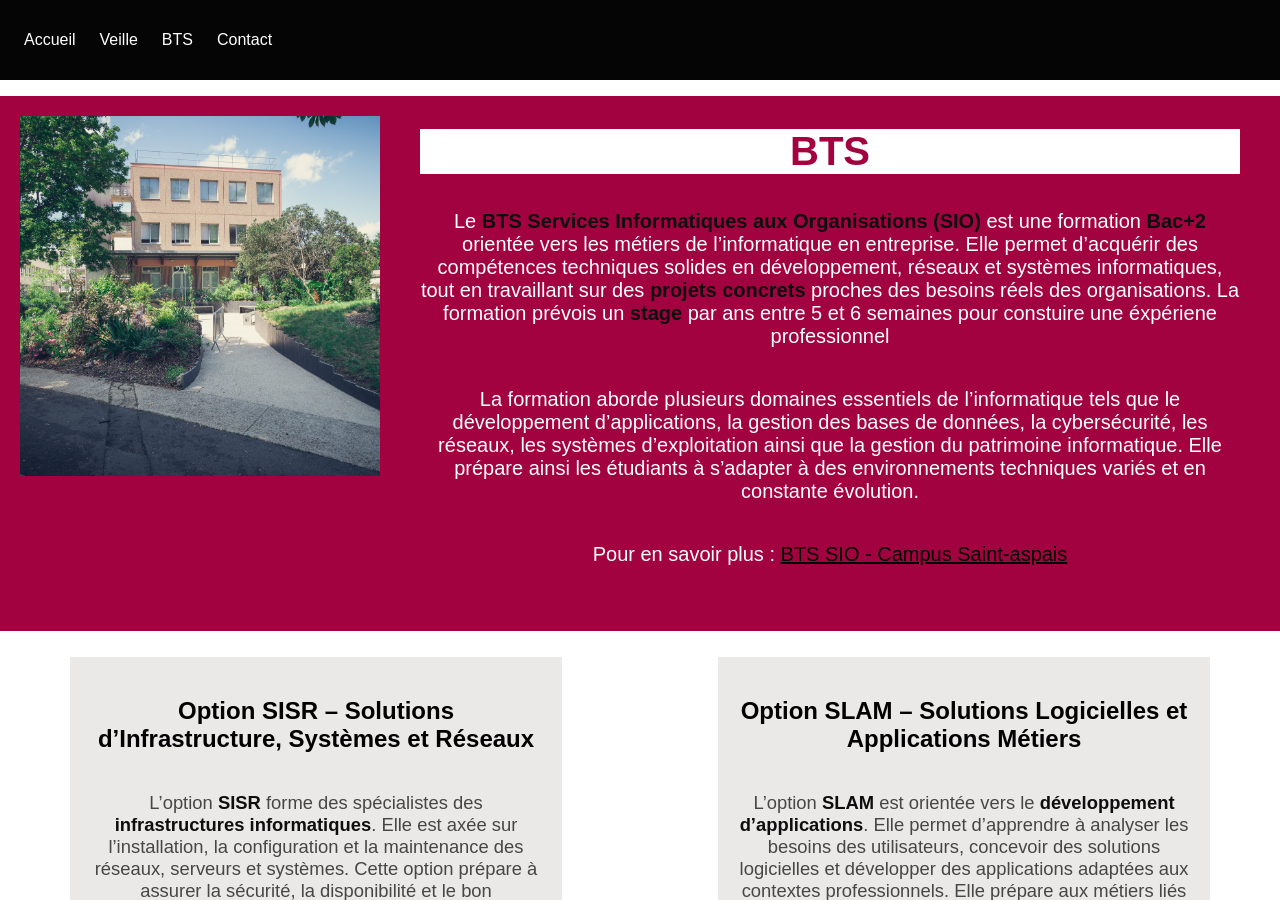
==== bts.html @ 5e5732c6 "modification de pages" ====
<!DOCTYPE html>
<html lang="en">
<head>
    <meta charset="UTF-8">
    <meta name="viewport" content="width=device-width, initial-scale=1.0">
    <title>Document</title>
    <link rel="stylesheet" href="css/style.css?v=<?= time(); ?>">
    <link rel="stylesheet" href="css/bts.css?v=<?= time(); ?>">
</head>
<body>

    <div class="portfolio">
    <div id="bts-wrapper">
        <section id="bts" class="screen">
            
            <div id="Navbar" class="navbar">
                <ul>
                    <li><a href="index.html">Accueil</a></li>
                    <li><a href="veille.html">Veille</a></li>
                    <li><a href="bts.html">BTS</a></li>
                    <li><a href="contact.html">Contact</a></li>
                </ul>
            </div>
            <div id="Contenu1" class="box">
                <img src="images\saintaspais-bts.jpg" alt="BTS SIO">
                <div class="contenu-texte">
                    <h2>BTS</h2>
                    <p>Le <strong>BTS Services Informatiques aux Organisations (SIO)</strong> est une formation <strong>Bac+2</strong> orientée vers les métiers de l’informatique en entreprise. Elle permet d’acquérir des compétences techniques solides en développement, réseaux et systèmes informatiques, tout en travaillant sur des <span class="texte-style">projets concrets</span> proches des besoins réels des organisations. La formation prévois un <strong>stage</strong> par ans entre 5 et 6 semaines pour constuire une éxpériene professionnel</p>
                    <p>La formation aborde plusieurs domaines essentiels de l’informatique tels que le développement d’applications, la gestion des bases de données, la cybersécurité, les réseaux, les systèmes d’exploitation ainsi que la gestion du patrimoine informatique. Elle prépare ainsi les étudiants à s’adapter à des environnements techniques variés et en constante évolution.</p>
                    <div id="lien-bts"><p>Pour en savoir plus : <a href="https://institutionsaintaspais.fr/formations/bts-services-informatiques-aux-organisations-option-slam-et-sisr/">BTS SIO - Campus Saint-aspais</a></p></div>
                </div>
            </div>
            <div id="Contenu2" class="box">
                <h2>Option SISR – Solutions d’Infrastructure, Systèmes et Réseaux</h2>

                <p>L’option <strong>SISR</strong> forme des spécialistes des <strong>infrastructures informatiques</strong>. Elle est axée sur l’installation, la configuration et la maintenance des réseaux, serveurs et systèmes. Cette option prépare à assurer la sécurité, la disponibilité et le bon fonctionnement des systèmes informatiques d’une organisation.</p>
                <p><span class="texte-style">Débouchés professionnels :</span> Pilote, d'exploitation, administrateur systèmes et réseaux, Gestionnaire du parc information de l'entreprise, Analyste d'exploitation information, Technicien des réseaux de télécommunications, Technicien d'infrastructure, Technicien systèmes et réseaux.</p>

            </div>
            <div id="Contenu3" class="box">
                <h2>Option SLAM – Solutions Logicielles et Applications Métiers</h2>
                <p>L’option <strong>SLAM</strong> est orientée vers le <strong>développement d’applications</strong>. Elle permet d’apprendre à analyser les besoins des utilisateurs, concevoir des solutions logicielles et développer des applications adaptées aux contextes professionnels. Elle prépare aux métiers liés à la programmation et au développement informatique.</p>
                <p><span class="texte-style">Débouchés professionnels :</span> Analyste d'applications, analyste d'études, analyste programmeur, chargé d'études informatiques, développeur d'applications informatiques, informaticiens d'études.</p>
            </div>
        </section>

        <section id="footer"> <!-- FOOTER --> 
          <div class="inner-grid">
            <div id="Contenu1-footer" class="box">
              <div id="navbar-footer">
              <h2>Navigation</h2> 
              <div id="navbar-footer-row">
                <div class="accueil-footer">
              <ul>
                <li><a href="index.html">Accueil</a></li>
                <li><a href="#block-profil">Profil</a></li>
                <li><a href="#block-competence">Compétences</a></li>
                <li><a href="#block2">Parcours</a></li>
              </ul>
              </div>
              <div class="autres-footer">
              <ul>
                <li><a href="#block3">Projets</a></li>
                <li><a href="veille.html">Veille</a></li>
                <li><a href="bts.html">BTS</a></li>
                <li><a href="contact.html">Contact</a></li>
              </ul>
              </div>
              </div>
              </div>
            <div id="coordonnees-footer">
              <h2>Mes coordonnées</h2>
                <ul class="coordonnees-footer">
                    <li><span class="svg-footer"><img src="images/contact/phone1.svg"></span><span class="texte-footer">06 10 38 07 10</span></li>
                    <li><span class="svg-footer"><img src="images/contact/mail1.svg"></span><span class="texte-footer">alicia.courtois22@gmail.com</span></li>
                    <li><span class="svg-footer"><img src="images/contact/lieu.svg"></span><span class="texte-footer">77176, France</span></li>
                </ul>
            </div>
            <div id="reseaux-footer">
              <h2>Mes réseaux</h2>
                <ul class="reseaux-footer">
                  <li><span class="svg-footer"><img src="images/contact/github.svg"></span><span class="texte-footer">Patate22</span></li>
                  <li><span class="svg-footer"><img src="images/contact/linkedin.svg"></span><span class="texte">Alicia Courtois</span></li>
                </ul>  
              
            </div>
            </div>

            <div id="Contenu2-footer" class="box">
              <p>© 2026 Alicia Courtois.</p>
            </div>
        </section>
    </div>
    </div>

</body>
</html>
---- css/style.css ----
:root {
  --main-radius: 5px;
  --main-padding: 5px;
  --navbar-height: 80px;
}

.texte-style {
  font-weight: 800;
  color:#0f0e0e;
}

strong {
  font-weight: 800;
  color:#0f0e0e;  
}

p,li{
  font-family: "Libre Franklin", sans-serif;
}

h1 {
  font-family: "Lobster", static;
  font-weight: bold;
  color:#0f0e0e;
}

h2, h3 {
  font-family: "Exo2", sans-serif;
}

html, body {
  height: 100%;
  margin: 0;
  padding: 0;
  border: 0;
  overflow-x: hidden;
  background:/*#f2f0e6*/ /*#FFF9F2*/white;
  font-family: "Libre Franklin", sans-serif;
}

* {
  box-sizing: border-box;
}


html {
  scroll-padding-top: var(--navbar-height);
}

.screen {
  min-height: 100vh;
  padding-top: var(--navbar-height); /* si navbar fixe */
}

.screen > .inner-grid {
  height: calc(100vh - var(--navbar-height));
  display: grid;
}

#apropos-wrapper,
#bts-wrapper,
#contact-wrapper,
#veille-wrapper {
  height: 100vh;
  overflow-y: auto;
  scroll-snap-type: y mandatory;
  scroll-behavior: smooth;
}

#apropos section,
#bts section,
#contact section,
#veille section {
  scroll-snap-align: start;
  scroll-snap-stop: always;
}  

* {
  box-sizing: border-box;
}

.box {
  /* background: #565656; */
  color: white;
  margin: 0;
  padding: 0;
}

#Navbar {
  position: fixed;
  top: 0;
  left: 0;
  width: 100%;
  height: var(--navbar-height);
  box-sizing: border-box;
  display: flex;
  align-items: center;
  z-index: 1000;
  background-color: #050505;
  color: white;
   padding: 0 1.5rem;
}

#Navbar ul {
  display: flex;
  gap: 1.5rem;
  list-style: none;
  margin: 0;
  padding: 0;
}

#Navbar a {
  text-decoration: none;
  color: inherit;
}

img {
  max-width: 100%;
  height: auto;
}

/* FOOTER*/

#footer {
  min-height: 20vh;
  max-height: 35vh;
  scroll-snap-align: none;
  display: grid;
  background: /*#141414*/#050505;
}

#footer .inner-grid {
  display: grid;
  height: 100%;
  grid-template-columns: 1fr;
  grid-template-rows: 2fr 0.5fr;
  grid-template-areas:
      "Contenu1-footer"
      "Contenu2-footer";
}

#Contenu1-footer { grid-area: Contenu1-footer; }
#Contenu2-footer { grid-area: Contenu2-footer; }

p {
  white-space: normal;
}

#Contenu1-footer {
  background: /*#141414*/#050505;
  color: white;
  font-size: 1.2rem;
  display: flex;
  justify-content: space-evenly;
}

#Contenu1-footer ul {
  list-style: none;
  margin: 0;
  padding: 0;
}

#Contenu1-footer #navbar-footer ul {
  display:flex;
  gap: 0.5rem;
  flex-direction: column;
}

#Contenu1-footer #navbar-footer-row {
  border: 2px solid #fff9fc;
  padding: 1rem;
  padding-right:2rem;
  border-radius: 5px;
  display: flex;
  gap: 2rem;
  margin-bottom: 1rem;
}

#Contenu1-footer ul li {
  display: flex;
  align-items: center;
  gap: 0.5rem;
}

#Contenu1-footer ul li a {
  text-decoration: none;
  color: white;
}

#Contenu1-footer h2 {
  margin-top: 35px;
  margin-bottom: 10px;
  color: #A2023F;
}

#Contenu2-footer {
  background: /*#141414*/#0f0e0e;
  color: white;
  font-size: 1.2rem;
  text-align: center;
}

.svg-footer img {
  width: 35px;
  height: 45px;
  filter: brightness(0) invert(1);
  margin-right: 1rem;
}

#veille.screen {
  min-height: 100vh;
  scroll-snap-align: start;
}

#footer.screen {
  min-height: 20vh;
  max-height: 35vh;
  scroll-snap-align: end;
}

/* .modal-content iframe,
.modal-content embed {
  width: 100%;
  height: 100%;
  flex: 1;
}


.modal {
  position: fixed;
  inset: 0;
  background: rgba(0,0,0,0.6);
  display: none;
  justify-content: center;
  align-items: center;
  z-index: 2000; 
}

.modal:target {
  display: flex;
}

.modal-content {
  background: white;
  width: 90%;
  max-width: 1200px;
  height: 85vh;
  display: flex;
  flex-direction: column;
  padding: 1rem;
  border-radius: 8px;
}

.modal-content iframe {
  flex: 1;           
  width: 100%;
  border: none;
}

.modal-actions {
  display: flex;
  gap: 1rem;
  justify-content: center;
  margin-top: 0.5rem;
}
---- css/bts.css ----
#bts {
    display: grid;
    grid-template-columns: 1fr 1fr;
    grid-template-rows: auto 1fr 1fr;
    grid-template-areas:
      "Navbar Navbar"
      "Contenu1 Contenu1"
      "Contenu2 Contenu3";
    gap: 1rem;
    text-align: center;
  }

#Navbar { grid-area: Navbar; }
#Contenu1 { grid-area: Contenu1; }
#Contenu2 { grid-area: Contenu2; }
#Contenu3 { grid-area: Contenu3; }

#Contenu1 {
    display: flex;
    flex-direction: row;
    height: 100%;
    background: #A2023F;
    color: white;
    gap: 20px;
  }

  #Contenu1 h2 {
    font-size: 40px;
    margin-bottom: 16px;
    background: white;
    color:#A2023F;
    width: 100%;
  }

#Contenu1 img {
    max-width: 400px;
    max-height: 400px;
    padding: 20px;
    object-fit: cover;
  }

.contenu-texte {
    display: flex;
    flex-direction: column;
    align-items: flex-start;
    text-align: center;
    flex: 1 1 0;
    min-width: 0;
    margin-right:40px;
}

#Contenu2 {
  background: rgb(235, 232, 232);
    color: rgb(0, 0, 0);
    display: flex;
    margin: 10px 70px 30px 70px;
    padding: 20px;
    flex-direction: column;
  } 

#Contenu3 {
  background: rgb(235, 232, 232);
    display: flex;
    color: rgb(0, 0, 0);
    margin: 10px 70px 30px 70px;
    padding: 20px;
    flex-direction: column;
  }

#Contenu3 p, #Contenu2 p {
  color: #474545;
  font-size: 1.15rem;
}

p {
    font-size: 20px;
}

#bts-wrapper {
  height: 100vh;          
  overflow-y: auto;
  scroll-snap-type: y mandatory;
}

#bts, #bts section {
  min-height: 100vh; 
  scroll-snap-align: start; 
}

#footer {
  min-height: 30vh;
  scroll-snap-align: end; 
}

/* Suppression de tout style sur les liens dans BTS */
#Contenu1 a {
  color: #000 !important;
  text-decoration: underline;
  background: none;
  font-weight: inherit;
  box-shadow: none;
  border: none;
}


#lien-bts {
  text-align: center;
  width: 100%;
}
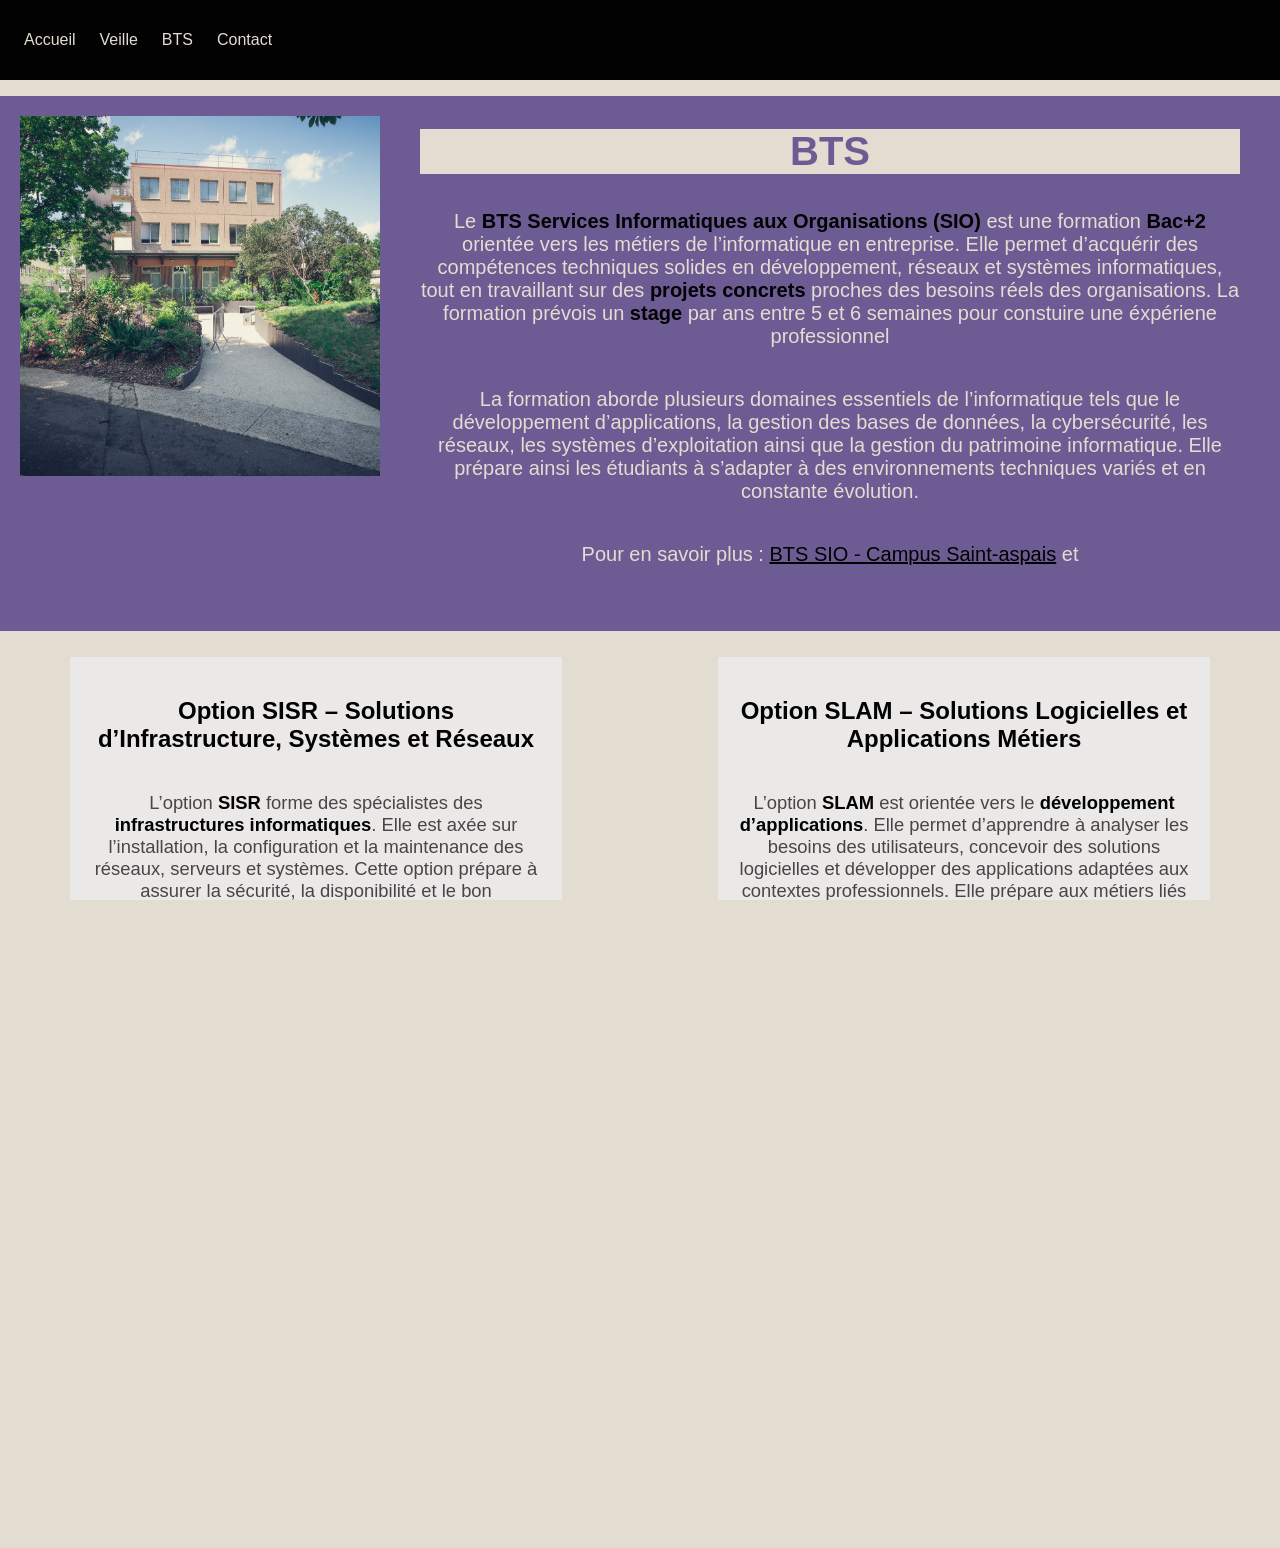
==== commit 7727d392: "fini" ====
--- a/bts.html
+++ b/bts.html
@@ -27,7 +27,7 @@
                     <h2>BTS</h2>
                     <p>Le <strong>BTS Services Informatiques aux Organisations (SIO)</strong> est une formation <strong>Bac+2</strong> orientée vers les métiers de l’informatique en entreprise. Elle permet d’acquérir des compétences techniques solides en développement, réseaux et systèmes informatiques, tout en travaillant sur des <span class="texte-style">projets concrets</span> proches des besoins réels des organisations. La formation prévois un <strong>stage</strong> par ans entre 5 et 6 semaines pour constuire une éxpériene professionnel</p>
                     <p>La formation aborde plusieurs domaines essentiels de l’informatique tels que le développement d’applications, la gestion des bases de données, la cybersécurité, les réseaux, les systèmes d’exploitation ainsi que la gestion du patrimoine informatique. Elle prépare ainsi les étudiants à s’adapter à des environnements techniques variés et en constante évolution.</p>
-                    <div id="lien-bts"><p>Pour en savoir plus : <a href="https://institutionsaintaspais.fr/formations/bts-services-informatiques-aux-organisations-option-slam-et-sisr/">BTS SIO - Campus Saint-aspais</a></p></div>
+                    <div id="lien-bts"><p>Pour en savoir plus : <a href="https://institutionsaintaspais.fr/formations/bts-services-informatiques-aux-organisations-option-slam-et-sisr/">BTS SIO - Campus Saint-aspais</a> et </p></div>
                 </div>
             </div>
             <div id="Contenu2" class="box">
@@ -79,8 +79,8 @@
             <div id="reseaux-footer">
               <h2>Mes réseaux</h2>
                 <ul class="reseaux-footer">
-                  <li><span class="svg-footer"><img src="images/contact/github.svg"></span><span class="texte-footer">Patate22</span></li>
-                  <li><span class="svg-footer"><img src="images/contact/linkedin.svg"></span><span class="texte">Alicia Courtois</span></li>
+                  <li><span class="svg-footer"><img src="images/contact/github.svg"></span><a class="texte-footer" href="https://github.com/AliciaCourtois" target="_blank" rel="noopener">AliciaCourtois</a></li>
+                  <li><span class="svg-footer"><img src="images/contact/linkedin.svg"></span><a class="texte-footer" href="https://www.linkedin.com/in/alicia-courtois-073254359/" target="_blank" rel="noopener">Alicia Courtois</a></li>
                 </ul>  
               
             </div>
--- a/css/style.css
+++ b/css/style.css
@@ -1,3 +1,30 @@
+.btn-certif, .btn-certif:visited, .btn-certif:active {
+  text-decoration: none !important;
+  outline: none;
+  box-shadow: none;
+}
+.btn-certif.violet {
+  display: inline-block;
+  margin: 14px auto 0 auto;
+  padding: 12px 32px;
+  background: #6d5c93;
+  color: #fff;
+  border: 1.5px solid #59487a;
+  border-radius: 7px;
+  font-size: 1.1rem;
+  font-family: "Exo2", sans-serif;
+  font-weight: 700;
+  text-decoration: none;
+  cursor: pointer;
+  text-align: center;
+  letter-spacing: 0.5px;
+  box-shadow: none;
+  transition: none;
+}
+.btn-certif.violet:hover {
+  background: #59487a;
+  color: #fff;
+}
 :root {
   --main-radius: 5px;
   --main-padding: 5px;
@@ -6,12 +33,12 @@
 
 .texte-style {
   font-weight: 800;
-  color:#0f0e0e;
+  color:#020202;
 }
 
 strong {
   font-weight: 800;
-  color:#0f0e0e;  
+  color:#020202;  
 }
 
 p,li{
@@ -21,7 +48,7 @@
 h1 {
   font-family: "Lobster", static;
   font-weight: bold;
-  color:#0f0e0e;
+  color:#020202;
 }
 
 h2, h3 {
@@ -34,7 +61,7 @@
   padding: 0;
   border: 0;
   overflow-x: hidden;
-  background:/*#f2f0e6*/ /*#FFF9F2*/white;
+  background:/*#f2f0e6*/ /*#FFF9F2*/#e3ddd1;
   font-family: "Libre Franklin", sans-serif;
 }
 
@@ -49,11 +76,12 @@
 
 .screen {
   min-height: 100vh;
-  padding-top: var(--navbar-height); /* si navbar fixe */
+  width: 100%;
+  padding-top: var(--navbar-height);
 }
 
 .screen > .inner-grid {
-  height: calc(100vh - var(--navbar-height));
+  min-height: calc(100vh - var(--navbar-height));
   display: grid;
 }
 
@@ -61,27 +89,12 @@
 #bts-wrapper,
 #contact-wrapper,
 #veille-wrapper {
-  height: 100vh;
-  overflow-y: auto;
-  scroll-snap-type: y mandatory;
   scroll-behavior: smooth;
-}
-
-#apropos section,
-#bts section,
-#contact section,
-#veille section {
-  scroll-snap-align: start;
-  scroll-snap-stop: always;
-}  
-
-* {
-  box-sizing: border-box;
 }
 
 .box {
   /* background: #565656; */
-  color: white;
+  color: #e3ddd1;
   margin: 0;
   padding: 0;
 }
@@ -96,8 +109,8 @@
   display: flex;
   align-items: center;
   z-index: 1000;
-  background-color: #050505;
-  color: white;
+  background-color: #020202;
+  color: #e3ddd1;
    padding: 0 1.5rem;
 }
 
@@ -112,6 +125,28 @@
 #Navbar a {
   text-decoration: none;
   color: inherit;
+
+}
+
+.btn-certif {
+  display: inline-block;
+  margin-top: 10px;
+  padding: 10px 22px;
+  background-color: #007bff;
+  color: #fff;
+  border: none;
+  border-radius: 5px;
+  font-size: 1rem;
+  font-family: "Exo2", sans-serif;
+  font-weight: 600;
+  text-decoration: none;
+  transition: background 0.2s, color 0.2s;
+  cursor: pointer;
+  box-shadow: 0 2px 8px rgba(0,0,0,0.08);
+}
+.btn-certif:hover {
+  background-color: #0056b3;
+  color: #e3ddd1;
 }
 
 img {
@@ -119,24 +154,30 @@
   height: auto;
 }
 
-/* FOOTER*/
+/* FOOTER */
 
 #footer {
-  min-height: 20vh;
-  max-height: 35vh;
-  scroll-snap-align: none;
-  display: grid;
-  background: /*#141414*/#050505;
+  background: #020202;
+  min-height: auto;
+}
+
+#footer.screen {
+  min-height: auto;
+  padding-top: 0;
+}
+
+#footer.screen > .inner-grid {
+  min-height: auto;
 }
 
 #footer .inner-grid {
   display: grid;
-  height: 100%;
   grid-template-columns: 1fr;
-  grid-template-rows: 2fr 0.5fr;
+  grid-template-rows: auto auto;
   grid-template-areas:
       "Contenu1-footer"
       "Contenu2-footer";
+  padding: 20px 0;
 }
 
 #Contenu1-footer { grid-area: Contenu1-footer; }
@@ -147,8 +188,8 @@
 }
 
 #Contenu1-footer {
-  background: /*#141414*/#050505;
-  color: white;
+  background: /*#141414*/#020202;
+  color: #e3ddd1;
   font-size: 1.2rem;
   display: flex;
   justify-content: space-evenly;
@@ -167,7 +208,7 @@
 }
 
 #Contenu1-footer #navbar-footer-row {
-  border: 2px solid #fff9fc;
+  border: 2px solid #e3ddd1;
   padding: 1rem;
   padding-right:2rem;
   border-radius: 5px;
@@ -184,20 +225,21 @@
 
 #Contenu1-footer ul li a {
   text-decoration: none;
-  color: white;
+  color: #e3ddd1;
 }
 
 #Contenu1-footer h2 {
   margin-top: 35px;
   margin-bottom: 10px;
-  color: #A2023F;
+  color: #6d5c93;
 }
 
 #Contenu2-footer {
-  background: /*#141414*/#0f0e0e;
-  color: white;
+  background: #020202;
+  color: #e3ddd1;
   font-size: 1.2rem;
   text-align: center;
+  padding: 10px 0;
 }
 
 .svg-footer img {
@@ -205,17 +247,6 @@
   height: 45px;
   filter: brightness(0) invert(1);
   margin-right: 1rem;
-}
-
-#veille.screen {
-  min-height: 100vh;
-  scroll-snap-align: start;
-}
-
-#footer.screen {
-  min-height: 20vh;
-  max-height: 35vh;
-  scroll-snap-align: end;
 }
 
 /* .modal-content iframe,
@@ -241,7 +272,7 @@
 }
 
 .modal-content {
-  background: white;
+  background: #e3ddd1;
   width: 90%;
   max-width: 1200px;
   height: 85vh;
@@ -263,3 +294,59 @@
   justify-content: center;
   margin-top: 0.5rem;
 }
+
+/* ===== RESPONSIVE ===== */
+
+@media (max-width: 768px) {
+  :root {
+    --navbar-height: 60px;
+  }
+
+  #Navbar {
+    justify-content: center;
+    padding: 0 1rem;
+  }
+
+  #Navbar ul {
+    gap: 1rem;
+    font-size: 0.9rem;
+  }
+
+  #Contenu1-footer {
+    flex-direction: column;
+    align-items: center;
+    gap: 1.5rem;
+    padding: 1rem;
+    font-size: 1rem;
+  }
+
+  #Contenu1-footer #navbar-footer-row {
+    flex-direction: column;
+    gap: 1rem;
+    padding: 1rem;
+  }
+
+  .svg-footer img {
+    width: 28px;
+    height: 36px;
+  }
+}
+
+@media (max-width: 480px) {
+  :root {
+    --navbar-height: 50px;
+  }
+
+  #Navbar ul {
+    gap: 0.6rem;
+    font-size: 0.8rem;
+  }
+
+  #Contenu1-footer {
+    font-size: 0.85rem;
+  }
+
+  #Contenu2-footer {
+    font-size: 0.9rem;
+  }
+}
--- a/css/bts.css
+++ b/css/bts.css
@@ -8,6 +8,7 @@
       "Contenu2 Contenu3";
     gap: 1rem;
     text-align: center;
+    min-height: 100vh;
   }
 
 #Navbar { grid-area: Navbar; }
@@ -19,16 +20,16 @@
     display: flex;
     flex-direction: row;
     height: 100%;
-    background: #A2023F;
-    color: white;
+    background: #6d5c93;
+    color: #e3ddd1;
     gap: 20px;
   }
 
   #Contenu1 h2 {
     font-size: 40px;
     margin-bottom: 16px;
-    background: white;
-    color:#A2023F;
+    background: #e3ddd1;
+    color:#6d5c93;
     width: 100%;
   }
 
@@ -51,7 +52,7 @@
 
 #Contenu2 {
   background: rgb(235, 232, 232);
-    color: rgb(0, 0, 0);
+    color: #020202;
     display: flex;
     margin: 10px 70px 30px 70px;
     padding: 20px;
@@ -61,7 +62,7 @@
 #Contenu3 {
   background: rgb(235, 232, 232);
     display: flex;
-    color: rgb(0, 0, 0);
+    color: #020202;
     margin: 10px 70px 30px 70px;
     padding: 20px;
     flex-direction: column;
@@ -74,22 +75,6 @@
 
 p {
     font-size: 20px;
-}
-
-#bts-wrapper {
-  height: 100vh;          
-  overflow-y: auto;
-  scroll-snap-type: y mandatory;
-}
-
-#bts, #bts section {
-  min-height: 100vh; 
-  scroll-snap-align: start; 
-}
-
-#footer {
-  min-height: 30vh;
-  scroll-snap-align: end; 
 }
 
 /* Suppression de tout style sur les liens dans BTS */
@@ -107,3 +92,58 @@
   text-align: center;
   width: 100%;
 }
+
+/* ===== RESPONSIVE BTS ===== */
+
+@media (max-width: 768px) {
+  #bts {
+    grid-template-columns: 1fr;
+    grid-template-rows: auto auto auto auto;
+    grid-template-areas:
+      "Navbar"
+      "Contenu1"
+      "Contenu2"
+      "Contenu3";
+  }
+
+  #Contenu1 {
+    flex-direction: column;
+    align-items: center;
+  }
+
+  #Contenu1 img {
+    max-width: 100%;
+    max-height: 250px;
+    padding: 10px;
+  }
+
+  .contenu-texte {
+    margin-right: 0;
+    padding: 0 15px;
+  }
+
+  #Contenu2,
+  #Contenu3 {
+    margin: 10px 20px;
+    padding: 15px;
+  }
+
+  #Contenu1 h2 {
+    font-size: 30px;
+  }
+}
+
+@media (max-width: 480px) {
+  #Contenu2,
+  #Contenu3 {
+    margin: 10px;
+  }
+
+  #Contenu1 h2 {
+    font-size: 24px;
+  }
+
+  p {
+    font-size: 16px;
+  }
+}
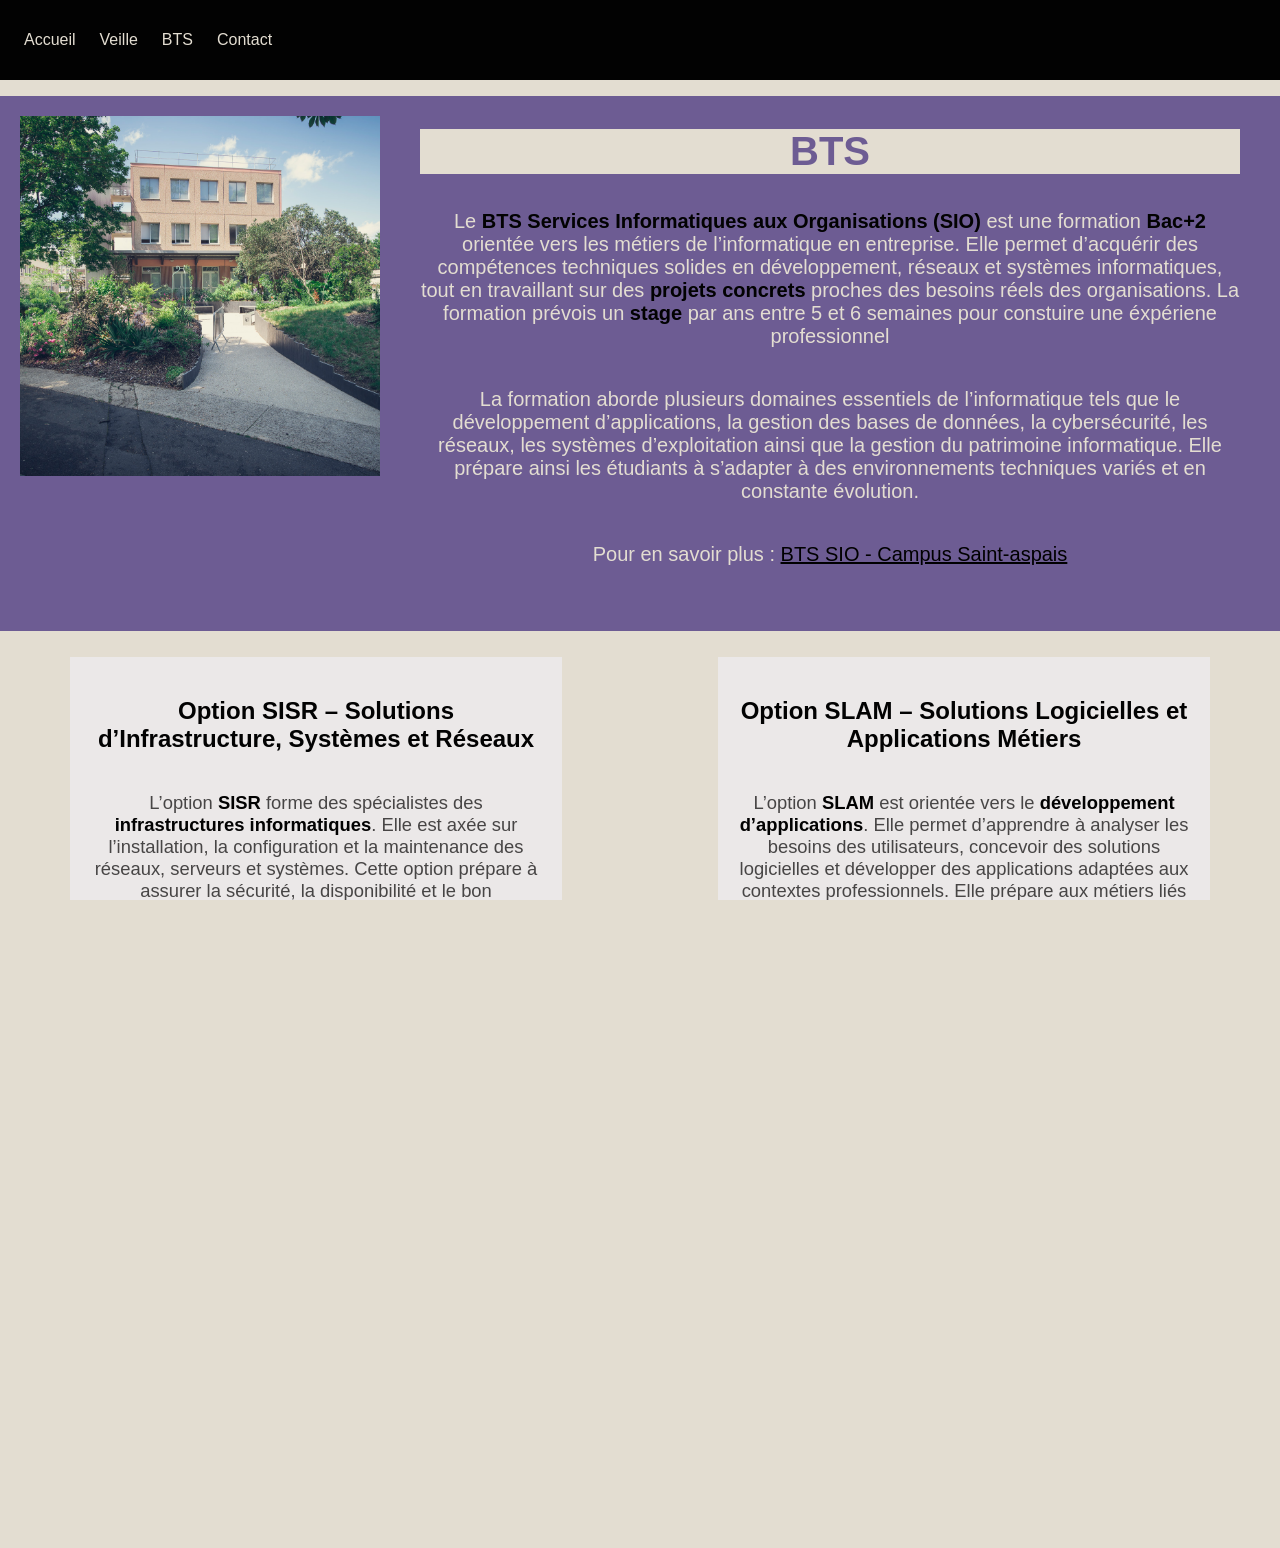
==== commit 72000945: "finii" ====
--- a/bts.html
+++ b/bts.html
@@ -27,7 +27,7 @@
                     <h2>BTS</h2>
                     <p>Le <strong>BTS Services Informatiques aux Organisations (SIO)</strong> est une formation <strong>Bac+2</strong> orientée vers les métiers de l’informatique en entreprise. Elle permet d’acquérir des compétences techniques solides en développement, réseaux et systèmes informatiques, tout en travaillant sur des <span class="texte-style">projets concrets</span> proches des besoins réels des organisations. La formation prévois un <strong>stage</strong> par ans entre 5 et 6 semaines pour constuire une éxpériene professionnel</p>
                     <p>La formation aborde plusieurs domaines essentiels de l’informatique tels que le développement d’applications, la gestion des bases de données, la cybersécurité, les réseaux, les systèmes d’exploitation ainsi que la gestion du patrimoine informatique. Elle prépare ainsi les étudiants à s’adapter à des environnements techniques variés et en constante évolution.</p>
-                    <div id="lien-bts"><p>Pour en savoir plus : <a href="https://institutionsaintaspais.fr/formations/bts-services-informatiques-aux-organisations-option-slam-et-sisr/">BTS SIO - Campus Saint-aspais</a> et </p></div>
+                    <div id="lien-bts"><p>Pour en savoir plus : <a href="https://institutionsaintaspais.fr/formations/bts-services-informatiques-aux-organisations-option-slam-et-sisr/">BTS SIO - Campus Saint-aspais</a> </p></div>
                 </div>
             </div>
             <div id="Contenu2" class="box">
